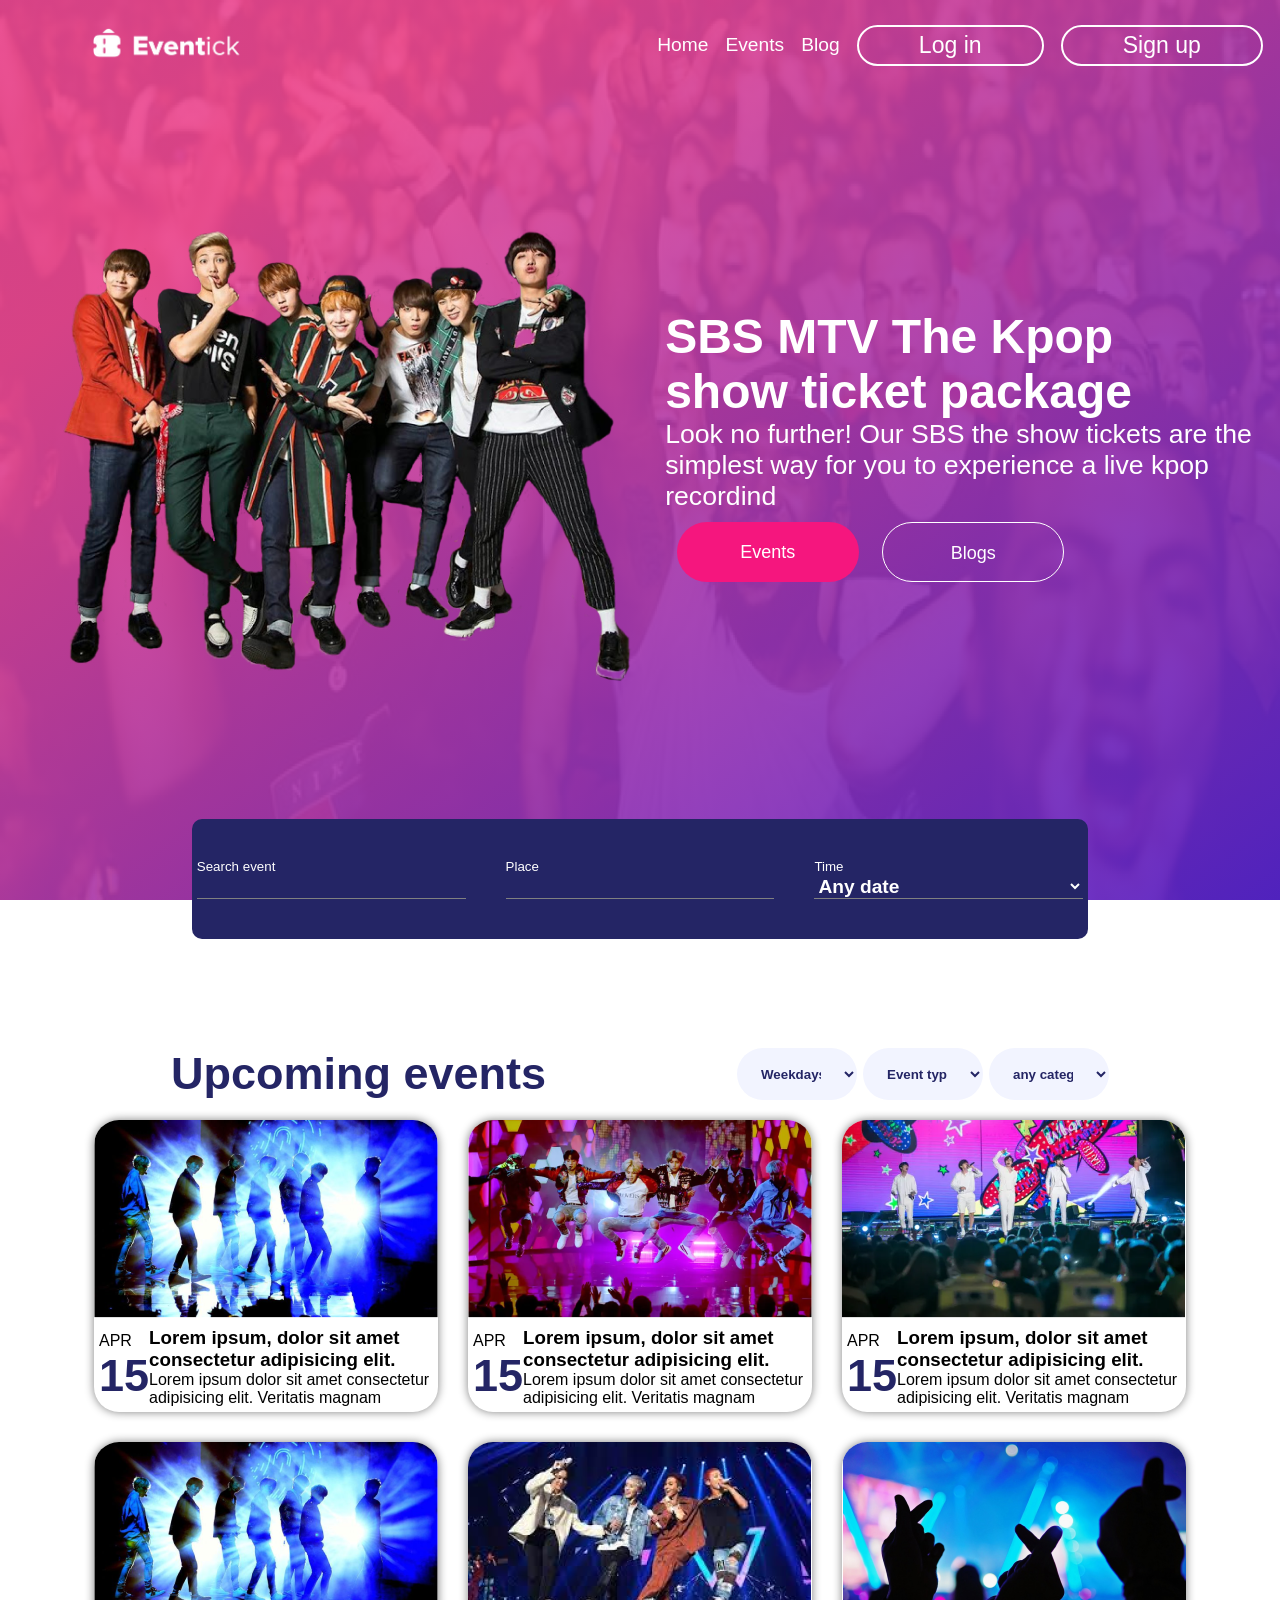
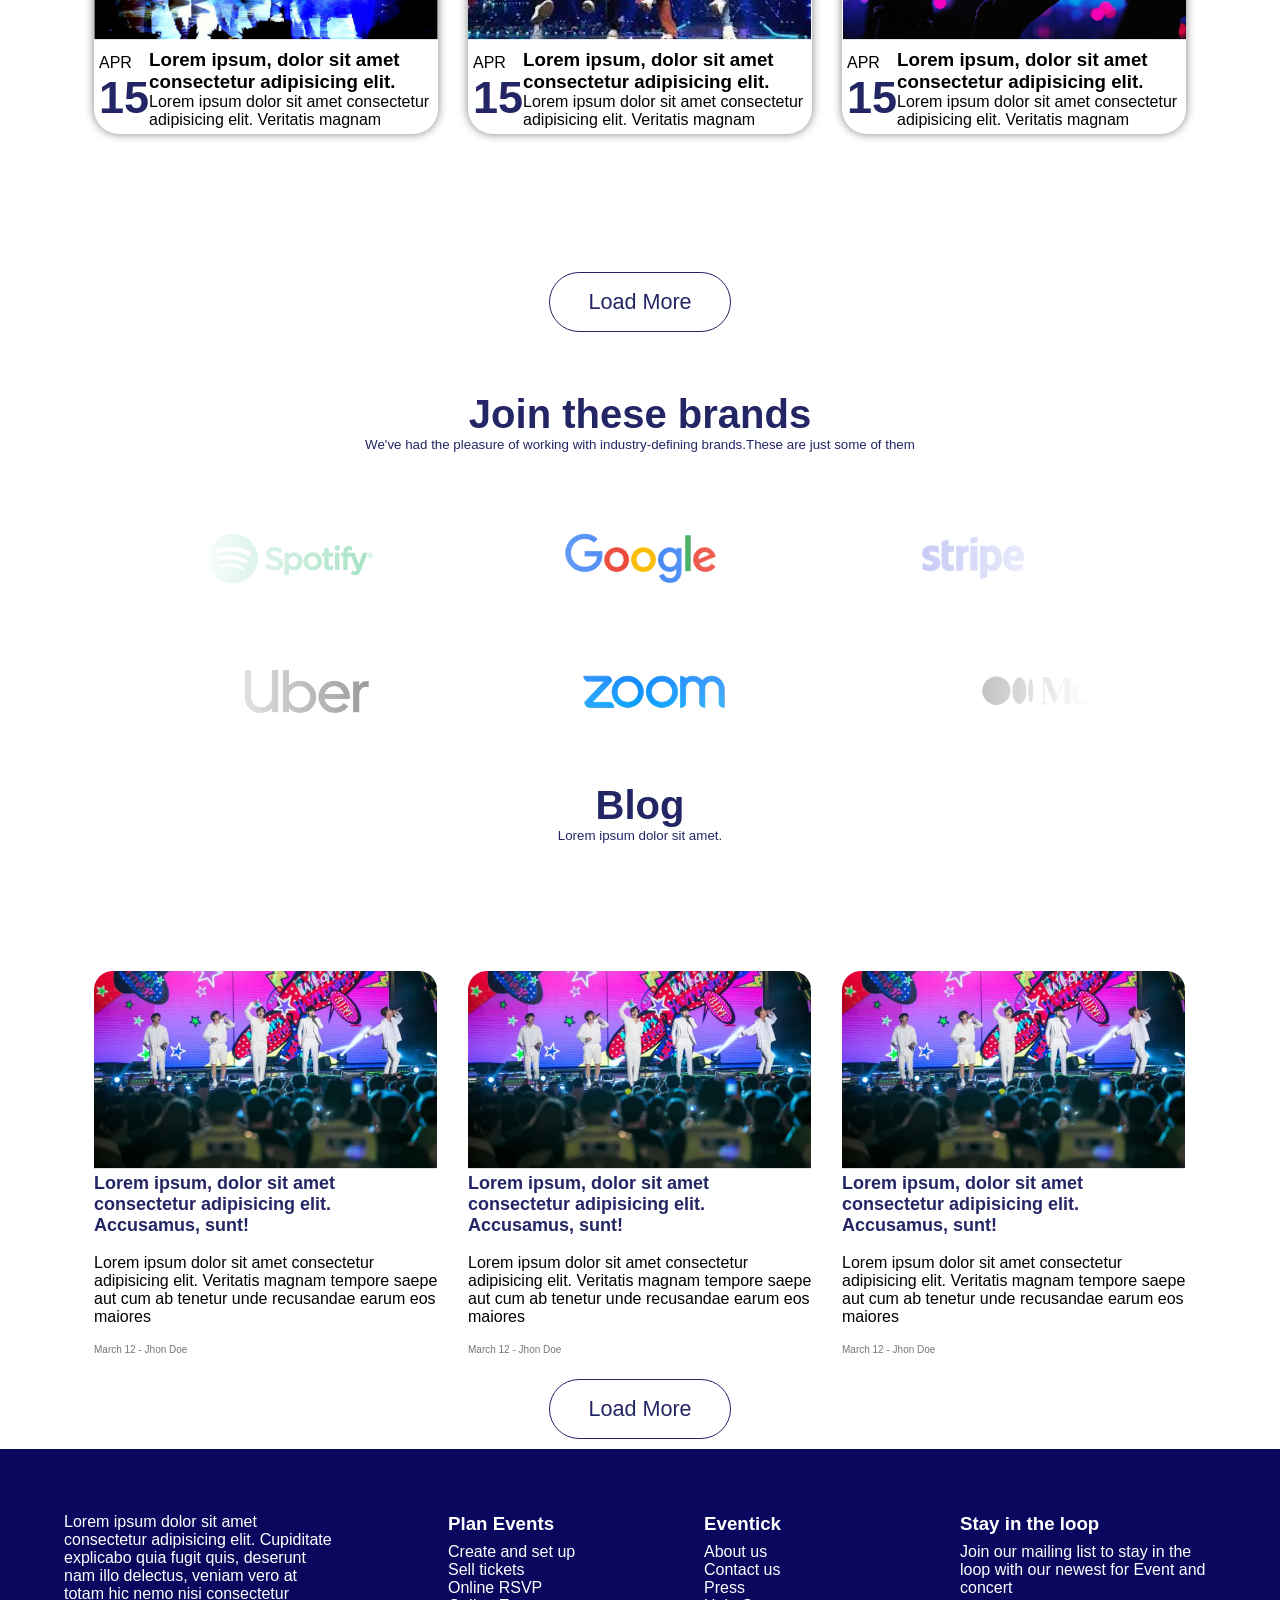
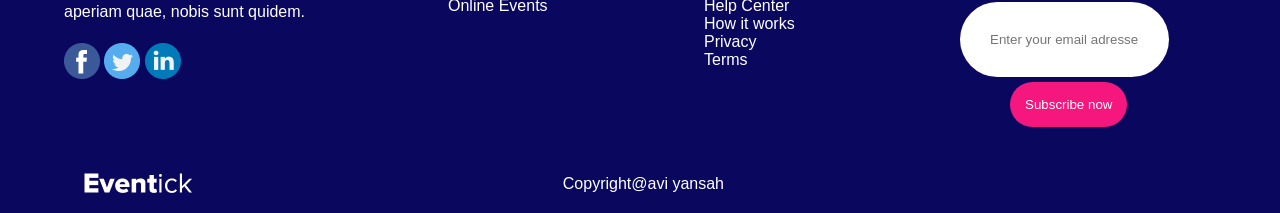
==== index.html @ 1838553a "host" ====
<!DOCTYPE html>
<html lang="en">

<head>
  <meta charset="UTF-8" />
  <meta name="viewport" content="width=device-width, initial-scale=1.0" />
  <link rel="stylesheet" href="Home.css" />
  <title>EventKick | Home</title>
</head>

<body>
  <header>
    <img src="img/logo.png" style="width: 150px; margin-left: 90px" alt="logo" />
    <ul>
      <li><a href="#">Home</a></li>
      <li><a href="Event.html">Events</a></li>
      <li><a href="Blog.html">Blog</a></li>
      <button><a href="login.html">Log in</a></button>
      <button><a href="signup.html">Sign up</a></button>
    </ul>
  </header>

  <section class="hero">
    <img src="img/bg.png" alt="bg" />
    <div class="welcome">
      <img src="img/kpop.png" alt="kpop" />
      <div class="tm">
        <h1>SBS MTV The Kpop<br />show ticket package</h1>
        <p>
          Look no further! Our SBS the show tickets are the <br />
          simplest way for you to experience a live kpop <br />
          recordind
        </p>
        <div style="
              display: flex;
              justify-content: space-around;
              align-items: center;
              width: 70%;
            ">
          <button style="background-color: #f5167e; border: none">
            Events
          </button>
          <button>Blogs</button>
        </div>
      </div>
    </div>
  </section>
  <div class="search">
    <label for="">Search event</label>
    <label for="">Place</label>
    <label for="">Time</label>
    <input type="text" />
    <input type="text" />
    <select>
      <option style="color: white">Any date</option>
    </select>
  </div>

  <section class="event">
    <nav>
      <h2>Upcoming events</h2>
      <ul style="display: flex; justify-content: space-between; width: 30%">
        <select>
          <option>Weekdays</option>
        </select><select>
          <option>Event type</option>
        </select><select>
          <option>any categories</option>
        </select>
      </ul>
    </nav>
    <div class="cardgrid">
      <div class="card">
        <img src="img/Rectangle 12-4.png" alt="" />
        <div class="cardcontent">
          <div>
            <p>APR</p>
            <h2>15</h2>
          </div>

          <div>
            <h3>Lorem ipsum, dolor sit amet consectetur adipisicing elit. <br></h3>
            <p style="font-weight: normal;">
              Lorem ipsum dolor sit amet consectetur adipisicing elit. Veritatis
              magnam
            </p>
          </div>

        </div>
      </div>
      <div class="card">
        <img src="img/Rectangle 12-1.png" alt="" />
        <div class="cardcontent">
          <div>
            <p>APR</p>
            <h2>15</h2>
          </div>

          <div>
            <h3>Lorem ipsum, dolor sit amet consectetur adipisicing elit. <br></h3>
            <p style="font-weight: normal;">
              Lorem ipsum dolor sit amet consectetur adipisicing elit. Veritatis
              magnam
            </p>
          </div>

        </div>
      </div>
      <div class="card">
        <img src="img/Rectangle 12.png" alt="" />
        <div class="cardcontent">
          <div>
            <p>APR</p>
            <h2>15</h2>
          </div>

          <div>
            <h3>Lorem ipsum, dolor sit amet consectetur adipisicing elit. <br></h3>
            <p style="font-weight: normal;">
              Lorem ipsum dolor sit amet consectetur adipisicing elit. Veritatis
              magnam
            </p>
          </div>

        </div>
      </div>
      <div class="card">
        <img src="img/Rectangle 12-4.png" alt="" />
        <div class="cardcontent">
          <div>
            <p>APR</p>
            <h2>15</h2>
          </div>

          <div>
            <h3>Lorem ipsum, dolor sit amet consectetur adipisicing elit. <br></h3>
            <p style="font-weight: normal;">
              Lorem ipsum dolor sit amet consectetur adipisicing elit. Veritatis
              magnam
            </p>
          </div>

        </div>
      </div>
      <div class="card">
        <img src="img/Rectangle 12-3.png" alt="" />
        <div class="cardcontent">
          <div>
            <p>APR</p>
            <h2>15</h2>
          </div>

          <div>
            <h3>Lorem ipsum, dolor sit amet consectetur adipisicing elit. <br></h3>
            <p style="font-weight: normal;">
              Lorem ipsum dolor sit amet consectetur adipisicing elit. Veritatis
              magnam
            </p>
          </div>

        </div>
      </div>
      <div class="card">
        <img src="img/Rectangle 12-5.png" alt="" />
        <div class="cardcontent">
          <div>
            <p>APR</p>
            <h2>15</h2>
          </div>

          <div>
            <h3>Lorem ipsum, dolor sit amet consectetur adipisicing elit. <br></h3>
            <p style="font-weight: normal;">
              Lorem ipsum dolor sit amet consectetur adipisicing elit. Veritatis
              magnam
            </p>
          </div>

        </div>
      </div>
    </div>
  </section>
  <button class="more"><a href="Event.html">Load More</a></button>

  <h2>Join these brands</h2>
  <p>We've had the pleasure of working with industry-defining brands.These are just some of them</p>
 
 
  <div class="wrap">
    <div id="fade"></div>
    <section class="brands">
      <img src="img/image 4.png" alt="img">
      <img src="img/image 5.png" alt="img">
      <img src="img/image 14.png" alt="img">
      <img src="img/image 15.png" alt="img">
      <img src="img/image 16.png" alt="img">
      <img src="img/image 4.png" alt="img">
      <img src="img/image 5.png" alt="img">
      <img src="img/image 14.png" alt="img">
      <img src="img/image 15.png" alt="img">
      <img src="img/image 16.png" alt="img">
      </section>
  </div>
   <div class="wrap">
    <section class="b2">
      <img src="img/image 17.png" alt="img">
      <img src="img/image 18.png" alt="img">
      <img src="img/image 19.png" alt="img">
      <img src="img/image 20.png" alt="img">
      <img src="img/image 17.png" alt="img">
      <img src="img/image 18.png" alt="img">
      <img src="img/image 19.png" alt="img">
      <img src="img/image 20.png" alt="img">
   
      </section>
  </div>


  <h2>Blog</h2>
  <p>Lorem ipsum dolor sit amet.</p>
  <section class="event" style="height: 30vh;">

    <div class="cardgrid">
      <div class="blogcard">
        <img src="img/Rectangle 12.png" alt="" />
        <div class="blogcardcontent">
          <h3>Lorem ipsum, dolor sit amet consectetur adipisicing elit. Accusamus, sunt! </h3><br>
          <p style="font-weight: normal;">
            Lorem ipsum dolor sit amet consectetur adipisicing elit. Veritatis
            magnam tempore saepe aut cum ab tenetur unde recusandae earum eos
            maiores
          </p>
          <br>
          <p style="font-size: x-small;font-weight: 100;color: #777777;">March 12 - Jhon Doe</p>
        </div>
      </div>
      <div class="blogcard">
        <img src="img/Rectangle 12.png" alt="" />
        <div class="blogcardcontent">
          <h3>Lorem ipsum, dolor sit amet consectetur adipisicing elit. Accusamus, sunt! </h3><br>
          <p style="font-weight: normal;">
            Lorem ipsum dolor sit amet consectetur adipisicing elit. Veritatis
            magnam tempore saepe aut cum ab tenetur unde recusandae earum eos
            maiores
          </p>
          <br>
          <p style="font-size: x-small;font-weight: 100;color: #777777;">March 12 - Jhon Doe</p>
        </div>
      </div>
      <div class="blogcard">
        <img src="img/Rectangle 12.png" alt="img" />
        <div class="blogcardcontent">
          <h3>Lorem ipsum, dolor sit amet consectetur adipisicing elit. Accusamus, sunt! </h3><br>
          <p style="font-weight: normal;">
            Lorem ipsum dolor sit amet consectetur adipisicing elit. Veritatis
            magnam tempore saepe aut cum ab tenetur unde recusandae earum eos
            maiores
          </p>
          <br>
          <p style="font-size: x-small;font-weight: 100;color: #777777;">March 12 - Jhon Doe</p>
        </div>
      </div>


    </div>
  </section>
  <button class="more"><a href="Blog.html">Load More</a></button>

  <footer>
    <p style="width: 70%;">Lorem ipsum dolor sit amet consectetur adipisicing elit. Cupiditate explicabo quia fugit
      quis, deserunt nam illo
      delectus, veniam vero at totam hic nemo nisi consectetur aperiam quae, nobis sunt quidem.</p>
    <h3>Plan Events</h3>
    <h3>Eventick</h3>
    <h3>Stay in the loop</h3>
    <div class="sm">
      <img src="img/icon1.png" alt="">
      <img src="img/icon2.png" alt="">
      <img src="img/icon3.png" alt="">
    </div>
    <p>Create and set up <br> Sell tickets <br> Online RSVP <br> Online Events</p>
    <p>About us <br> Contact us <br> Press <br> Help Center <br> How it works <br> Privacy <br> Terms</p>
    <p>Join our mailing list to stay in the loop with our newest for Event and concert <br><input
        placeholder="Enter your email adresse:" type="email"><button>Subscribe now</button></p>
    <span>
      <img src="img/Eventick.png" alt="logo">
      <p>Copyright@avi yansah</p>
    </span>
  </footer>
</body>

</html>
---- Home.css ----
* {
  margin: 0;
  font-family: "Gill Sans", "Gill Sans MT", Calibri, "Trebuchet MS", sans-serif;
}
body {
  display: flex;
  justify-content: center;
  align-items: center;
  flex-direction: column;
}
li {
  list-style: none;
}
a {
  text-decoration: none;
  color: white;
  font-size: larger;
}
.hero > img {
  position: absolute;
  z-index: -1;
  width: 100vw;
  height: 100vh;
}
.hero {
  background-image: linear-gradient(to bottom right, #ed4691e4 20%, #5522cce8);
  height: 100vh;
  display: flex;
  justify-content: center;
  align-items: center;
}
header {
  position: absolute;
  display: flex;
  justify-content: space-between;
  align-items: center;
  top: 0;
  width: 100vw;
  height: 10%;
}
header ul {
  display: flex;
  justify-content: space-evenly;
  align-items: center;
  width: 50%;
}
header ul li {
  color: white;
}
header button {
  border: solid white 2px;
  border-radius: 25px;
  color: white;
  background-color: transparent;
  padding: 5px 30px;
  font-size: larger;
  transition: 0.5s;
}
header button:hover {
  background-color: white;
  color: purple;
}
header button a {
  padding: 30px;
}
header button a:hover {
  color: #0a075f;
}
.welcome {
  display: flex;
  justify-content: center;
  align-items: center;
  width: 100vw;
}
.tm {
  font-size: xx-large;
  color: white;
}
.tm p {
  font-size: smaller;
}
.tm button {
  margin: 10px;
  padding: 20px;
  border-radius: 50px;
  border: solid 1px white;
  background-color: transparent;
  color: white;
  font-size: large;
  width: 182px;
  height: 60px;
}
.search {
  background: #242565;
  border-radius: 10px;
  padding: 40px 0;
  position: absolute;
  top: 91vh;
  width: 70%;
  display: grid;
  grid-template-columns: 30% 30% 30%;
  justify-content: center;
  grid-column-gap: 40px;
}
.search label {
  color: white;
  font-size: smaller;
}
.search input,
select {
  background: transparent;
  color: white;
  border: none;
  border-bottom: solid 1px grey;
  font-weight: 700;
  font-size: larger;
}
.event {
  height: max-content;
  width: 100vw;
  margin: 10%;
}
.event nav {
  display: flex;
  justify-content: space-evenly;
  margin: 20px;
}
.event select {
  color: #242565;
  border: none;
  font-size: smaller;
  background-color: #f2f4ff;
  padding-left: 20px;
  padding-right: 20px;
  border-radius: 100px;
  width: 120px;
}
.event h2 {
  color: #242565;
  font-size: 45px;
}
.card {
  border-radius: 25px;
  width: min-content;
  box-shadow: 0 0 10px gray;
  overflow: hidden;
  transition: 0.4s;
}

.card:hover {
  transform: translateY(-10px);
}
.cardcontent {
  display: flex;
  justify-content: center;
  align-items: center;
  margin: 5px;
  z-index: 1;
}
.cardgrid {
  width: 100vw;
  justify-content: center;
  gap: 30px;
  display: grid;
  grid-template-columns: min-content min-content min-content;
}
.more {
  margin: 10px;
  border-radius: 50px;
  border: solid 1px #242565;
  background-color: transparent;
  color: #242565;
  font-size: large;
  width: 182px;
  height: 60px;
  transition: 0.2s;
}
.more:hover {
  background: #242565;
  color: white;
}
.more a {
  padding: 30px;
  color: #242565;
}
.more a:hover {
  color: white;
}
/* logos animation
///////////////////*/
.wrap {
  margin-top: 10px;
  width: 70%;
  overflow: hidden;
  /* border-top: 1px solid;
  border-bottom: 1px solid; */
  background: white;
}
#fade{
  position: absolute;
  background-image: linear-gradient(to right,white,#00000000 ,white);
  width: 70%;
  height: 30%;
  z-index: 2;
  
}
.brands {
  margin: 15px;
  margin-top: 30px;
  width: 100vw;
  display: flex;
  gap: 190px;
  align-items: center;
  animation: carousel 5s linear infinite;
}
.b2 {
  display: flex;
  flex-direction: row-reverse;
  align-items: center;
  gap: 200px;
  width: 80vw;
  animation: bcarousel 5s linear infinite;
}

@keyframes carousel {
  0% {
    transform: translateX(0);
  }
  100% {
    transform: translateX(-100%);
  }
}
@keyframes bcarousel {
  0% {
    transform: translateX(0);
  }
  100% {
    transform: translateX(100%);
  }
}
/* logos animation
///////////////////*/

body > h2 {
  font-size: 40px;
  color: #242565;
  margin-top: 50px;
}
body > p {
  font-size: smaller;
  color: #242565;
}

.blogcardcontent h3 {
  color: #242565;
  font-size: large;
}
footer {
  width: 100vw;
  height: 300px;
  background-color: #0a075f;
  color: white;
  display: grid;
  grid-template-columns: 30% 20% 20% 20%;
  grid-template-rows: 10% 20%;
  justify-content: center;
  padding-top: 5%;
}
footer input {
  margin-top: 5px;
  padding: 30px;
  border: none;
  border-radius: 50px;
}
footer button {
  background-color: #f5167e;
  border: none;
  color: white;
  padding: 15px;
  margin: 5px;
  margin-left: 50px;
  border-radius: 50px;
}

.sm {
  margin-top: 100px;
}
span {
  margin: 20px;
  display: flex;
  justify-content: space-between;
  align-items: flex-end;
  width: 50vw;
  bottom: 0;
}
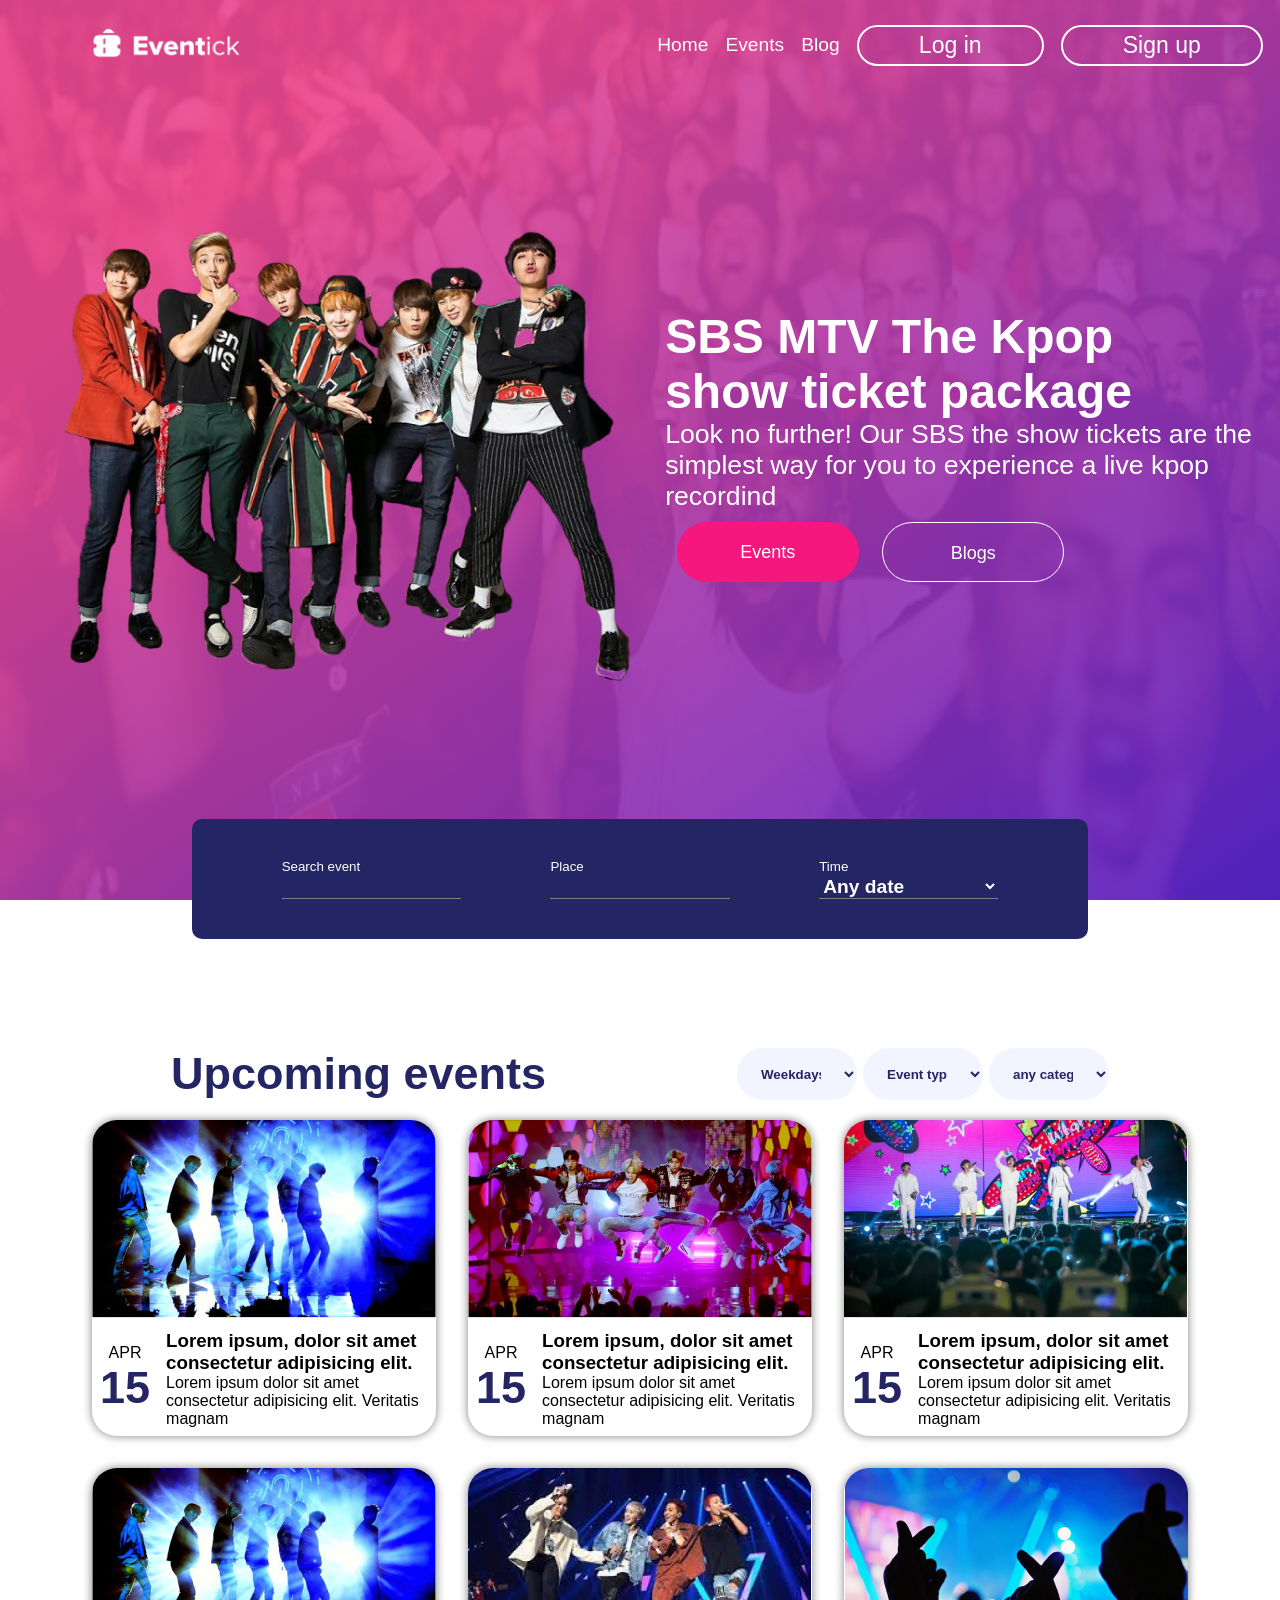
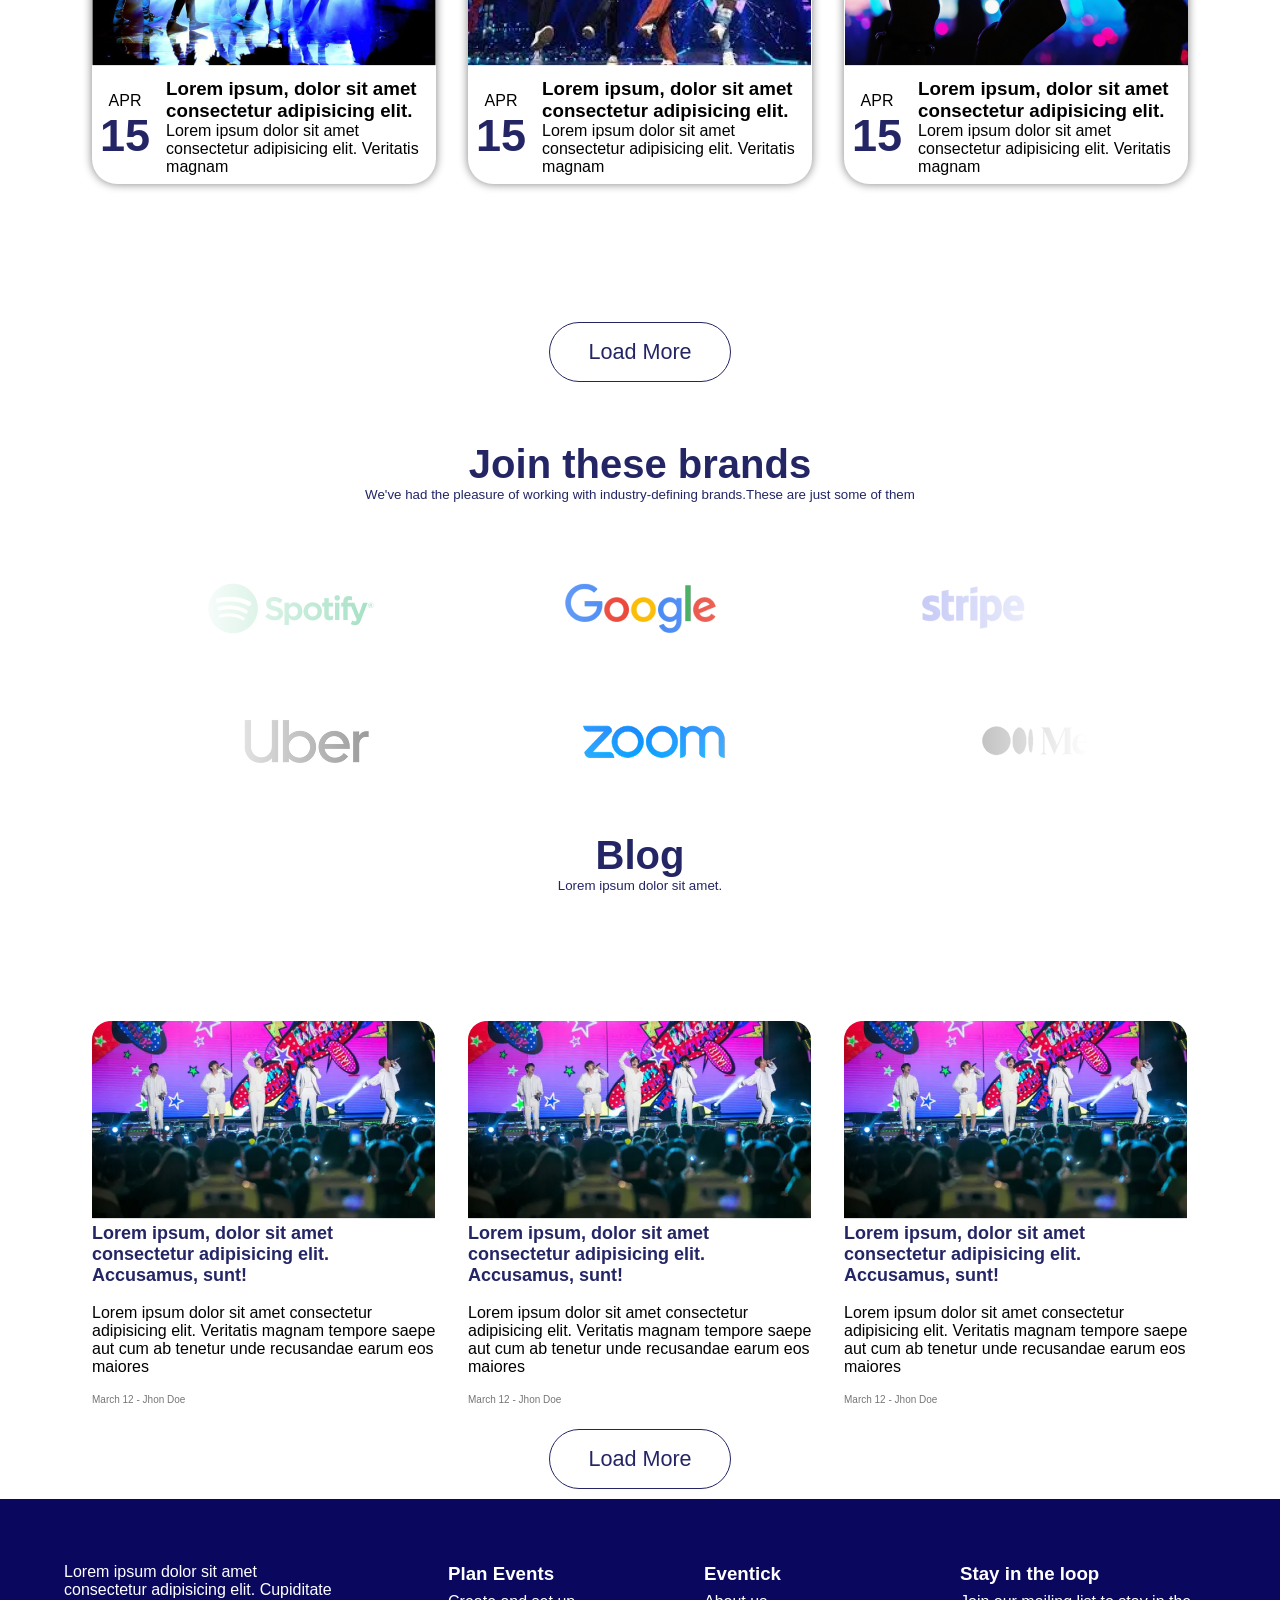
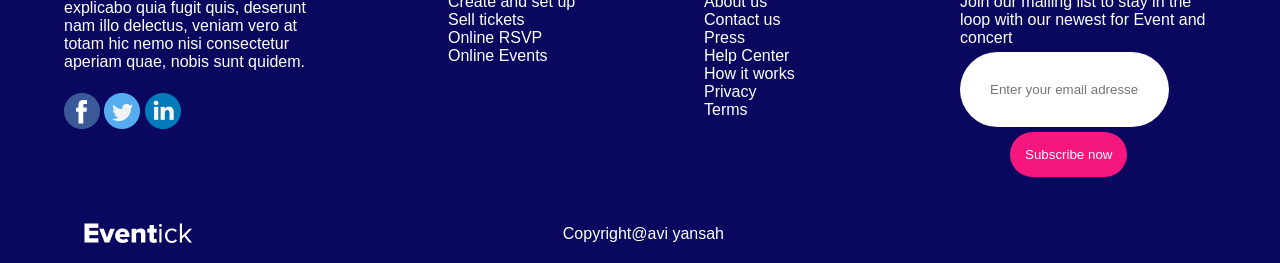
==== commit d88059f6: "added some responsive" ====
--- a/index.html
+++ b/index.html
@@ -9,6 +9,19 @@
 </head>
 
 <body>
+
+
+  <details >
+<summary style="cursor:crosshair;">    <img src="img/logo.png"  alt="logo" />
+</summary>
+
+  <li><a href="#">Home</a></li>
+  <li><a href="Event.html">Events</a></li>
+  <li><a href="Blog.html">Blog</a></li>
+  <button><a href="login.html">Log in</a></button>
+  <button><a href="signup.html">Sign up</a></button>
+
+</details>
   <header>
     <img src="img/logo.png" style="width: 150px; margin-left: 90px" alt="logo" />
     <ul>
@@ -73,7 +86,7 @@
       <div class="card">
         <img src="img/Rectangle 12-4.png" alt="" />
         <div class="cardcontent">
-          <div>
+          <div class="date">
             <p>APR</p>
             <h2>15</h2>
           </div>
@@ -91,7 +104,7 @@
       <div class="card">
         <img src="img/Rectangle 12-1.png" alt="" />
         <div class="cardcontent">
-          <div>
+         <div class="date">
             <p>APR</p>
             <h2>15</h2>
           </div>
@@ -109,7 +122,7 @@
       <div class="card">
         <img src="img/Rectangle 12.png" alt="" />
         <div class="cardcontent">
-          <div>
+         <div class="date">
             <p>APR</p>
             <h2>15</h2>
           </div>
@@ -127,7 +140,7 @@
       <div class="card">
         <img src="img/Rectangle 12-4.png" alt="" />
         <div class="cardcontent">
-          <div>
+         <div class="date">
             <p>APR</p>
             <h2>15</h2>
           </div>
@@ -145,7 +158,7 @@
       <div class="card">
         <img src="img/Rectangle 12-3.png" alt="" />
         <div class="cardcontent">
-          <div>
+         <div class="date">
             <p>APR</p>
             <h2>15</h2>
           </div>
@@ -163,7 +176,7 @@
       <div class="card">
         <img src="img/Rectangle 12-5.png" alt="" />
         <div class="cardcontent">
-          <div>
+         <div class="date">
             <p>APR</p>
             <h2>15</h2>
           </div>
--- a/Home.css
+++ b/Home.css
@@ -1,12 +1,16 @@
 * {
   margin: 0;
   font-family: "Gill Sans", "Gill Sans MT", Calibri, "Trebuchet MS", sans-serif;
-}
+  
+}
+
+
 body {
   display: flex;
   justify-content: center;
   align-items: center;
   flex-direction: column;
+  
 }
 li {
   list-style: none;
@@ -98,9 +102,9 @@
   top: 91vh;
   width: 70%;
   display: grid;
-  grid-template-columns: 30% 30% 30%;
-  justify-content: center;
-  grid-column-gap: 40px;
+  grid-template-columns: repeat(3,20%);
+  justify-content: center;
+  grid-column-gap: 10%;
 }
 .search label {
   color: white;
@@ -145,7 +149,9 @@
   box-shadow: 0 0 10px gray;
   overflow: hidden;
   transition: 0.4s;
-}
+  animation: appear linear ;
+}
+
 
 .card:hover {
   transform: translateY(-10px);
@@ -154,13 +160,19 @@
   display: flex;
   justify-content: center;
   align-items: center;
-  margin: 5px;
+  gap: 16px;
+  margin: 8px;
   z-index: 1;
 }
+.date{
+  display: flex;
+  flex-direction:column;
+  justify-content: center;align-items: center;
+}
 .cardgrid {
   width: 100vw;
   justify-content: center;
-  gap: 30px;
+  gap: 32px;
   display: grid;
   grid-template-columns: min-content min-content min-content;
 }
@@ -211,7 +223,7 @@
   display: flex;
   gap: 190px;
   align-items: center;
-  animation: carousel 5s linear infinite;
+  animation: carousel 10s linear infinite;
 }
 .b2 {
   display: flex;
@@ -219,7 +231,7 @@
   align-items: center;
   gap: 200px;
   width: 80vw;
-  animation: bcarousel 5s linear infinite;
+  animation: bcarousel 10s linear infinite;
 }
 
 @keyframes carousel {
@@ -293,3 +305,71 @@
   width: 50vw;
   bottom: 0;
 }
+details{
+  display: none;
+}
+
+/* 
+/////////
+MOBILE
+//////////
+*/
+
+
+@media screen and (max-width:412px) {
+
+details{
+  top: 0;
+  position: absolute;
+  display: grid;
+  background: transparent;
+  padding: 10px;
+  backdrop-filter: blur(60px);
+  width: 100%;
+}
+
+
+header{
+  display: none;
+}
+
+details button {
+  border: solid white 2px;
+  border-radius: 25px;
+  color: white;
+  background-color: transparent;
+  padding: 5px 30px;
+  font-size: larger;
+  transition: 0.5s;
+}
+details button:hover {
+  background-color: white;
+  color: purple;
+}
+details button a {
+  padding: 30px;
+}
+details button a:hover {
+  color: #0a075f;
+}
+
+.hero{
+flex-direction: column;
+}
+
+nav{
+width: 100%;
+overflow: hidden;
+}
+nav h2{
+  font-size: 18px;
+}
+
+.event{
+  width: 100vw;
+ 
+}
+.cardgrid{
+  grid-template-columns: min-content;
+}
+}
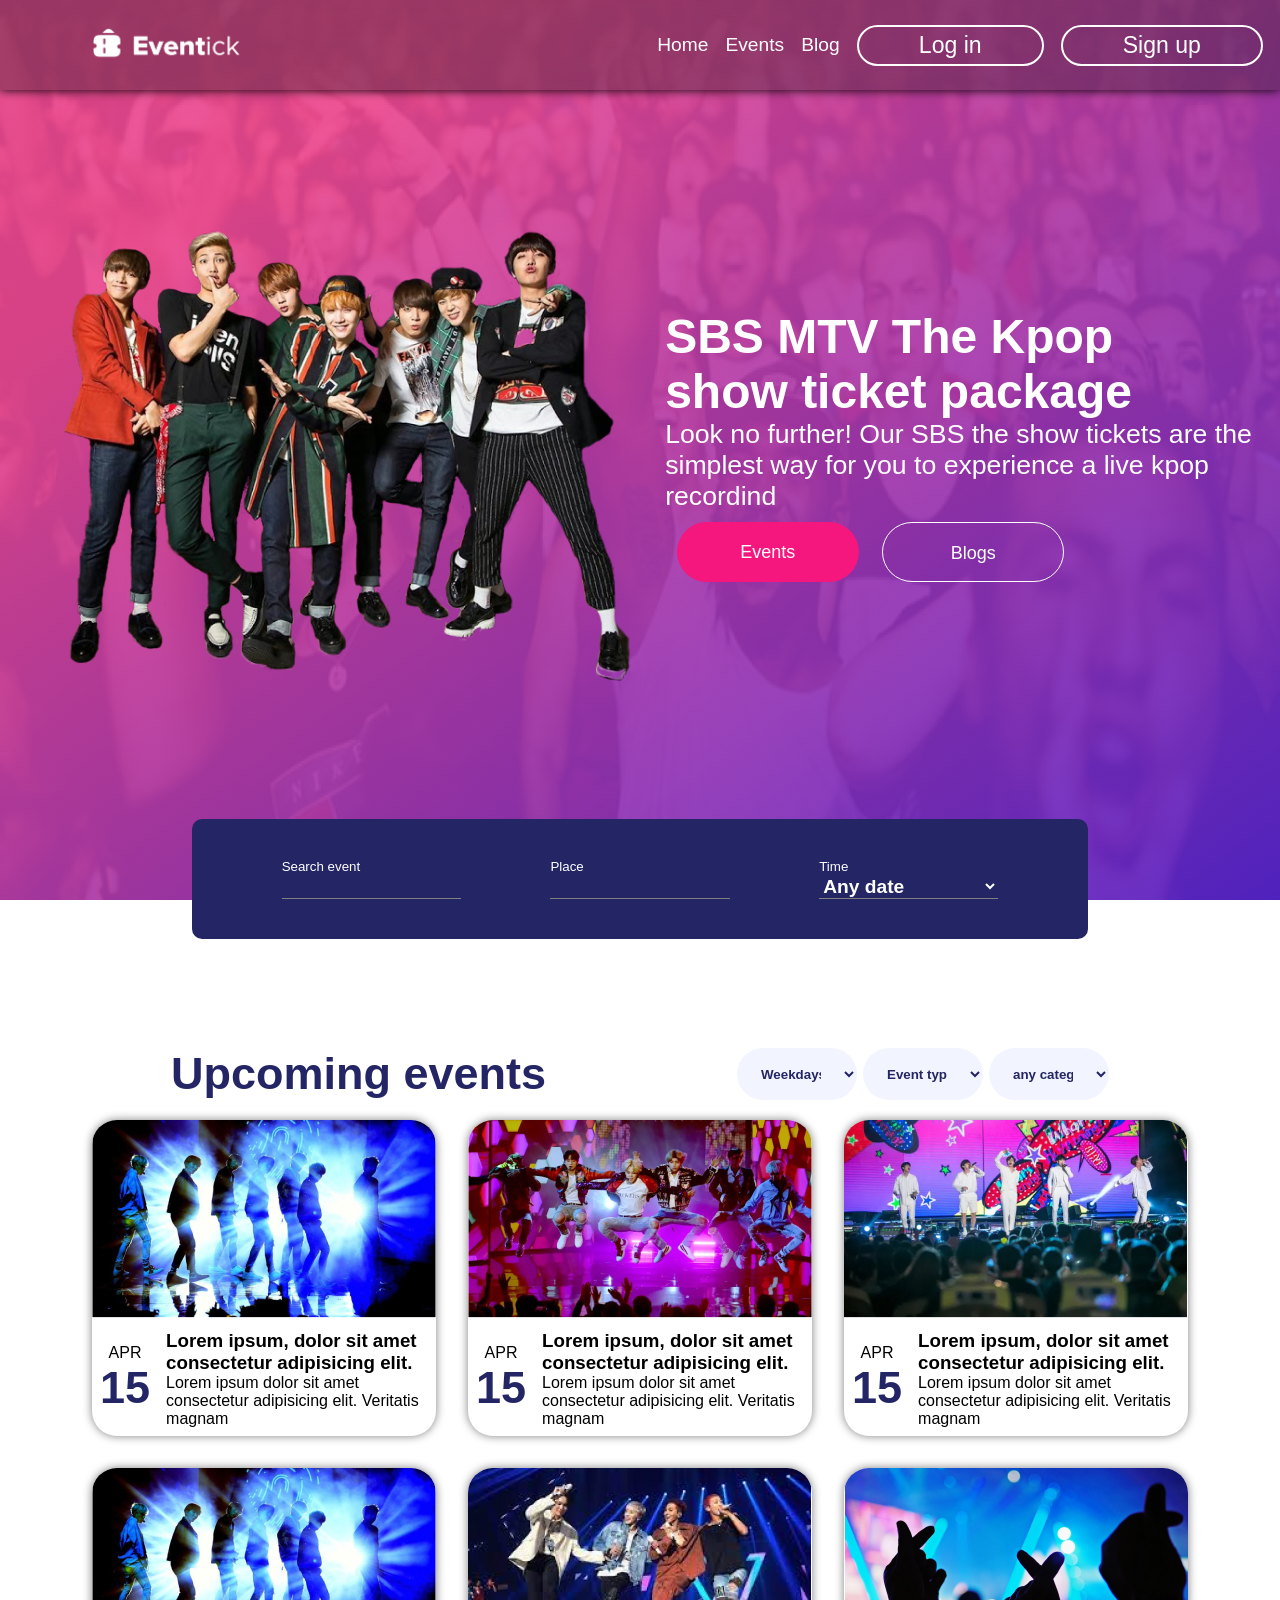
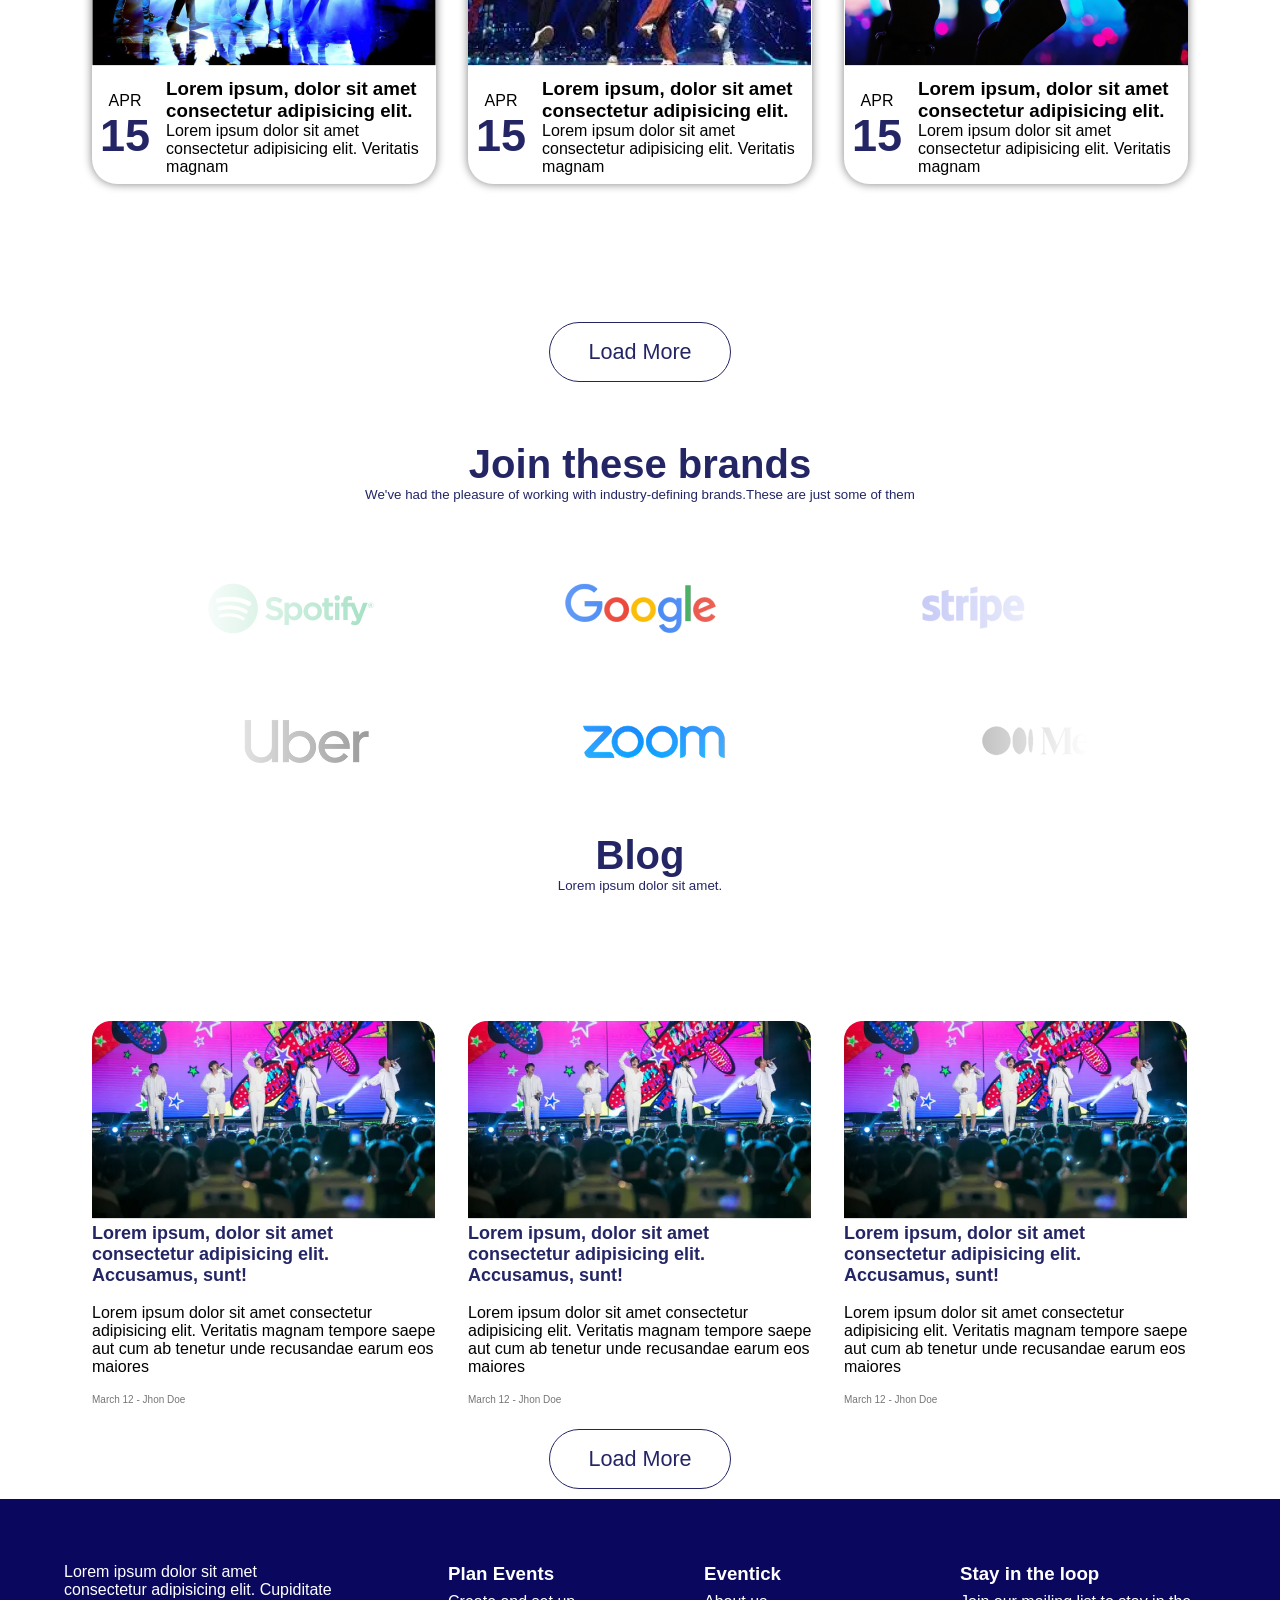
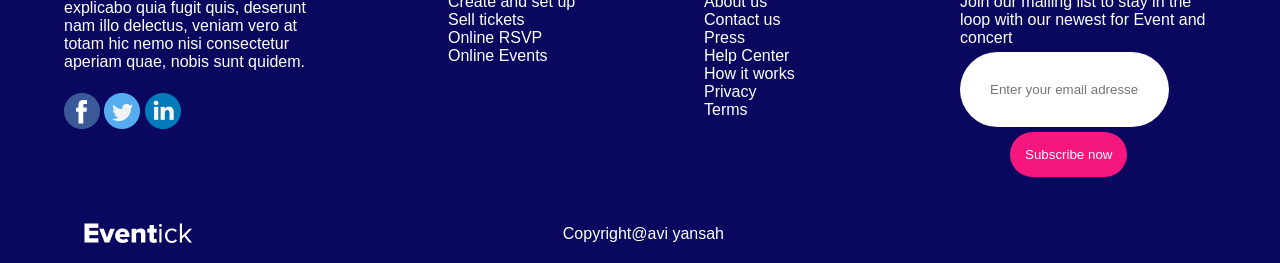
==== commit 12e1dc2f: "header" ====
--- a/index.html
+++ b/index.html
@@ -71,7 +71,7 @@
 
   <section class="event">
     <nav>
-      <h2>Upcoming events</h2>
+      <h2 >Upcoming events</h2>
       <ul style="display: flex; justify-content: space-between; width: 30%">
         <select>
           <option>Weekdays</option>
--- a/Home.css
+++ b/Home.css
@@ -34,7 +34,11 @@
   align-items: center;
 }
 header {
-  position: absolute;
+  z-index: 10;
+  position: fixed;
+  background: #20202055;
+  backdrop-filter: blur(100px);
+  box-shadow: 0 0 10px black;
   display: flex;
   justify-content: space-between;
   align-items: center;
@@ -215,6 +219,7 @@
   height: 30%;
   z-index: 2;
   
+  
 }
 .brands {
   margin: 15px;
@@ -225,15 +230,6 @@
   align-items: center;
   animation: carousel 10s linear infinite;
 }
-.b2 {
-  display: flex;
-  flex-direction: row-reverse;
-  align-items: center;
-  gap: 200px;
-  width: 80vw;
-  animation: bcarousel 10s linear infinite;
-}
-
 @keyframes carousel {
   0% {
     transform: translateX(0);
@@ -242,6 +238,16 @@
     transform: translateX(-100%);
   }
 }
+.b2 {
+  display: flex;
+  flex-direction: row-reverse;
+  align-items: center;
+  gap: 200px;
+  width: 80vw;
+  animation: bcarousel 10s linear infinite;
+}
+
+
 @keyframes bcarousel {
   0% {
     transform: translateX(0);
@@ -326,6 +332,7 @@
   padding: 10px;
   backdrop-filter: blur(60px);
   width: 100%;
+  z-index: 8;
 }
 
 
@@ -353,18 +360,26 @@
   color: #0a075f;
 }
 
-.hero{
-flex-direction: column;
-}
-
-nav{
-width: 100%;
-overflow: hidden;
-}
-nav h2{
-  font-size: 18px;
-}
-
+.welcome{
+  display: flex;
+  flex-direction:column;
+  justify-content: center;align-items: center;
+}
+.welcome img{
+  scale: 0.7;
+}
+.tm{
+  font-size: 20px;
+}
+
+.event nav{
+  margin-top: 50px;
+  justify-content: flex-start;
+  width: 100vw;
+}
+nav >h2{
+  display: none;
+}
 .event{
   width: 100vw;
  
@@ -372,4 +387,12 @@
 .cardgrid{
   grid-template-columns: min-content;
 }
+footer{
+  font-size: 10px;
+
+}
+footer img ,button ,input{
+  scale: 0.5;
+  margin: 0;
+}
 }
